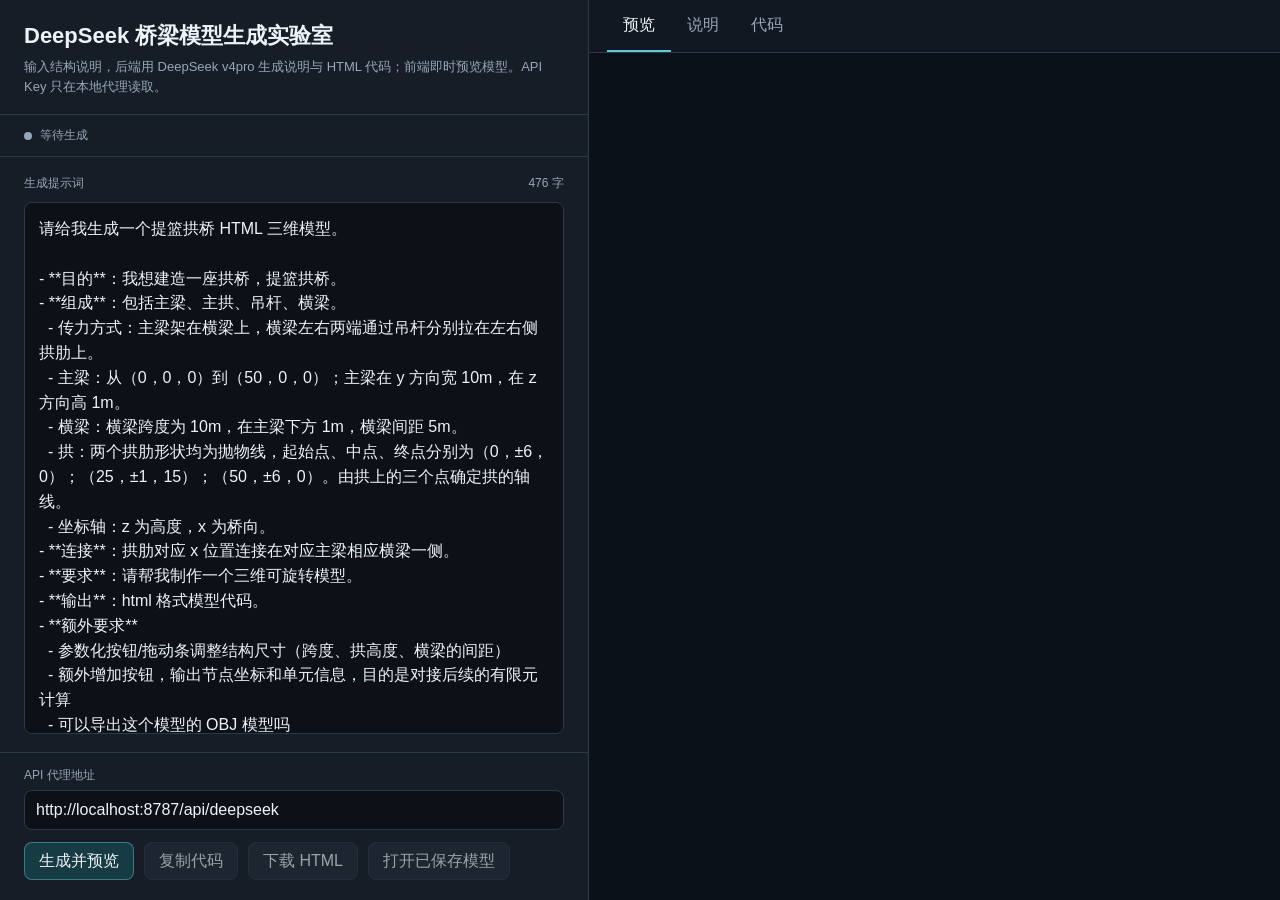
==== ai-lab.html @ d3619b18 "Add DeepSeek bridge generation lab" ====
<!DOCTYPE html>
<html lang="zh-CN">
<head>
<meta charset="UTF-8">
<meta name="viewport" content="width=device-width, initial-scale=1.0">
<title>DeepSeek 桥梁模型生成实验室</title>
<style>
  * { box-sizing: border-box; }
  :root {
    color-scheme: dark;
    --bg: #0f141b;
    --panel: #161d27;
    --panel-2: #111821;
    --line: #2c394a;
    --text: #edf3f8;
    --muted: #97a7b8;
    --accent: #62c8d7;
    --accent-2: #e3b35b;
    --danger: #ff7b72;
    --ok: #80d18b;
  }
  body {
    margin: 0;
    min-height: 100vh;
    background: var(--bg);
    color: var(--text);
    font-family: "Inter", "Segoe UI", "Microsoft YaHei", sans-serif;
    letter-spacing: 0;
  }
  button, textarea, input {
    font: inherit;
  }
  .app {
    min-height: 100vh;
    display: grid;
    grid-template-columns: minmax(360px, 0.92fr) minmax(420px, 1.08fr);
  }
  .left, .right {
    min-width: 0;
    height: 100vh;
    overflow: hidden;
  }
  .left {
    display: grid;
    grid-template-rows: auto 1fr auto;
    border-right: 1px solid var(--line);
    background: var(--panel);
  }
  header {
    padding: 22px 24px 16px;
    border-bottom: 1px solid var(--line);
  }
  h1 {
    margin: 0 0 7px;
    font-size: 22px;
    line-height: 1.25;
  }
  .sub {
    margin: 0;
    color: var(--muted);
    font-size: 13px;
    line-height: 1.6;
  }
  .workspace {
    min-height: 0;
    display: grid;
    grid-template-rows: auto 1fr;
  }
  .statusbar {
    display: flex;
    gap: 8px;
    align-items: center;
    padding: 12px 24px;
    border-bottom: 1px solid var(--line);
    color: var(--muted);
    font-size: 12px;
  }
  .dot {
    width: 8px;
    height: 8px;
    border-radius: 99px;
    background: var(--muted);
  }
  .dot.ok { background: var(--ok); }
  .dot.err { background: var(--danger); }
  .prompt-wrap {
    min-height: 0;
    padding: 18px 24px;
    display: grid;
    grid-template-rows: auto 1fr;
    gap: 10px;
  }
  label {
    display: flex;
    justify-content: space-between;
    color: var(--muted);
    font-size: 12px;
  }
  textarea {
    width: 100%;
    min-height: 0;
    resize: none;
    border: 1px solid var(--line);
    border-radius: 8px;
    background: #0c1118;
    color: var(--text);
    padding: 14px;
    line-height: 1.55;
    outline: none;
  }
  textarea:focus, input:focus {
    border-color: var(--accent);
    box-shadow: 0 0 0 3px rgba(98, 200, 215, 0.12);
  }
  footer {
    padding: 14px 24px 20px;
    border-top: 1px solid var(--line);
    display: grid;
    gap: 12px;
  }
  .endpoint {
    display: grid;
    gap: 6px;
  }
  input {
    width: 100%;
    border: 1px solid var(--line);
    border-radius: 8px;
    background: #0c1118;
    color: var(--text);
    padding: 10px 11px;
    outline: none;
  }
  .actions {
    display: flex;
    gap: 10px;
    flex-wrap: wrap;
  }
  button {
    min-height: 38px;
    border: 1px solid var(--line);
    border-radius: 8px;
    padding: 0 14px;
    color: var(--text);
    background: #202a36;
    cursor: pointer;
  }
  button.primary {
    border-color: rgba(98, 200, 215, 0.45);
    background: #163b43;
  }
  button:hover { border-color: var(--accent); }
  button:disabled {
    cursor: wait;
    opacity: 0.62;
  }
  .right {
    background: var(--panel-2);
    display: grid;
    grid-template-rows: auto 1fr;
  }
  .tabs {
    display: flex;
    gap: 0;
    border-bottom: 1px solid var(--line);
    padding: 0 18px;
  }
  .tab {
    border: 0;
    border-bottom: 2px solid transparent;
    border-radius: 0;
    background: transparent;
    color: var(--muted);
    min-height: 52px;
    padding: 0 16px;
  }
  .tab.active {
    color: var(--text);
    border-bottom-color: var(--accent);
  }
  .panes {
    min-height: 0;
    position: relative;
  }
  .pane {
    position: absolute;
    inset: 0;
    display: none;
    min-width: 0;
    min-height: 0;
  }
  .pane.active { display: block; }
  .preview-frame {
    width: 100%;
    height: 100%;
    border: 0;
    background: #0b1118;
  }
  .text-pane, .code-pane {
    padding: 20px 22px;
    overflow: auto;
  }
  .assistant-card {
    max-width: 860px;
    background: #151d28;
    border: 1px solid var(--line);
    border-radius: 8px;
    padding: 16px 18px;
    line-height: 1.7;
    color: #dce6ee;
    white-space: pre-wrap;
  }
  pre {
    margin: 0;
    min-height: 100%;
    overflow: auto;
    padding: 16px;
    border: 1px solid var(--line);
    border-radius: 8px;
    background: #0d1117;
    color: #c9d1d9;
    font-family: "JetBrains Mono", "Cascadia Mono", Consolas, monospace;
    font-size: 14px;
    line-height: 1.55;
    white-space: pre;
  }
  .empty {
    color: var(--muted);
  }
  .spin {
    width: 14px;
    height: 14px;
    border: 2px solid rgba(255,255,255,0.18);
    border-top-color: var(--accent);
    border-radius: 50%;
    display: inline-block;
    animation: spin 0.9s linear infinite;
  }
  @keyframes spin { to { transform: rotate(360deg); } }
  @media (max-width: 920px) {
    .app {
      grid-template-columns: 1fr;
      grid-template-rows: auto 70vh;
    }
    .left, .right { height: auto; }
    .left { min-height: 72vh; border-right: 0; border-bottom: 1px solid var(--line); }
  }
</style>
</head>
<body>
<main class="app">
  <section class="left" aria-label="提示词输入区">
    <header>
      <h1>DeepSeek 桥梁模型生成实验室</h1>
      <p class="sub">输入结构说明，后端用 DeepSeek v4pro 生成说明与 HTML 代码；前端即时预览模型。API Key 只在本地代理读取。</p>
    </header>

    <div class="workspace">
      <div class="statusbar" id="statusbar">
        <span class="dot" id="status-dot"></span>
        <span id="status">等待生成</span>
      </div>
      <div class="prompt-wrap">
        <label for="prompt">
          <span>生成提示词</span>
          <span id="chars">0 字</span>
        </label>
        <textarea id="prompt" spellcheck="false"></textarea>
      </div>
    </div>

    <footer>
      <div class="endpoint">
        <label for="endpoint">API 代理地址</label>
        <input id="endpoint" value="/api/deepseek">
      </div>
      <div class="actions">
        <button class="primary" id="generate">生成并预览</button>
        <button id="copy" disabled>复制代码</button>
        <button id="download" disabled>下载 HTML</button>
        <button id="openSaved" disabled>打开已保存模型</button>
      </div>
    </footer>
  </section>

  <section class="right" aria-label="生成结果区">
    <nav class="tabs" aria-label="结果视图">
      <button class="tab active" data-pane="preview">预览</button>
      <button class="tab" data-pane="text">说明</button>
      <button class="tab" data-pane="code">代码</button>
    </nav>
    <div class="panes">
      <div class="pane active" id="pane-preview">
        <iframe class="preview-frame" id="preview" title="HTML 模型预览" sandbox="allow-scripts allow-downloads allow-modals"></iframe>
      </div>
      <div class="pane text-pane" id="pane-text">
        <div class="assistant-card empty" id="explanation">生成后会在这里显示模型说明、注意事项与导出信息。</div>
      </div>
      <div class="pane code-pane" id="pane-code">
        <pre id="code">等待生成 HTML 代码...</pre>
      </div>
    </div>
  </section>
</main>

<script>
const defaultPrompt = `请给我生成一个提篮拱桥 HTML 三维模型。

- **目的**：我想建造一座拱桥，提篮拱桥。
- **组成**：包括主梁、主拱、吊杆、横梁。
  - 传力方式：主梁架在横梁上，横梁左右两端通过吊杆分别拉在左右侧拱肋上。
  - 主梁：从（0，0，0）到（50，0，0）；主梁在 y 方向宽 10m，在 z 方向高 1m。
  - 横梁：横梁跨度为 10m，在主梁下方 1m，横梁间距 5m。
  - 拱：两个拱肋形状均为抛物线，起始点、中点、终点分别为（0，±6，0）；（25，±1，15）；（50，±6，0）。由拱上的三个点确定拱的轴线。
  - 坐标轴：z 为高度，x 为桥向。
- **连接**：拱肋对应 x 位置连接在对应主梁相应横梁一侧。
- **要求**：请帮我制作一个三维可旋转模型。
- **输出**：html 格式模型代码。
- **额外要求**
  - 参数化按钮/拖动条调整结构尺寸（跨度、拱高度、横梁的间距）
  - 额外增加按钮，输出节点坐标和单元信息，目的是对接后续的有限元计算
  - 可以导出这个模型的 OBJ 模型吗`;

const promptEl = document.getElementById("prompt");
const charsEl = document.getElementById("chars");
const endpointEl = document.getElementById("endpoint");
const statusEl = document.getElementById("status");
const dotEl = document.getElementById("status-dot");
const generateBtn = document.getElementById("generate");
const copyBtn = document.getElementById("copy");
const downloadBtn = document.getElementById("download");
const openSavedBtn = document.getElementById("openSaved");
const explanationEl = document.getElementById("explanation");
const codeEl = document.getElementById("code");
const previewEl = document.getElementById("preview");

let latestHtml = "";
let latestSavedUrl = "";
let latestBlobUrl = "";

const isLocalHost = ["localhost", "127.0.0.1", ""].includes(location.hostname);
endpointEl.value = isLocalHost ? "/api/deepseek" : "http://localhost:8787/api/deepseek";
promptEl.value = defaultPrompt;
updateChars();

function updateChars() {
  charsEl.textContent = `${promptEl.value.length} 字`;
}

function setStatus(text, kind = "") {
  statusEl.textContent = text;
  dotEl.className = `dot ${kind}`;
}

function setBusy(isBusy) {
  generateBtn.disabled = isBusy;
  generateBtn.innerHTML = isBusy ? '<span class="spin"></span> 生成中' : '生成并预览';
}

function setPane(name) {
  document.querySelectorAll(".tab").forEach(btn => btn.classList.toggle("active", btn.dataset.pane === name));
  document.querySelectorAll(".pane").forEach(pane => pane.classList.remove("active"));
  document.getElementById(`pane-${name}`).classList.add("active");
}

function showPreview(html) {
  if (latestBlobUrl) URL.revokeObjectURL(latestBlobUrl);
  latestBlobUrl = URL.createObjectURL(new Blob([html], { type: "text/html;charset=utf-8" }));
  previewEl.src = latestBlobUrl;
}

async function generate() {
  const prompt = promptEl.value.trim();
  if (!prompt) {
    setStatus("提示词不能为空", "err");
    return;
  }

  setBusy(true);
  setStatus("正在调用 DeepSeek v4pro...", "");
  explanationEl.textContent = "正在生成说明...";
  explanationEl.classList.add("empty");
  codeEl.textContent = "正在生成 HTML 代码...";
  copyBtn.disabled = true;
  downloadBtn.disabled = true;
  openSavedBtn.disabled = true;

  try {
    const response = await fetch(endpointEl.value.trim() || "/api/deepseek", {
      method: "POST",
      headers: { "content-type": "application/json" },
      body: JSON.stringify({ prompt, save: true }),
    });
    const payload = await response.json();
    if (!response.ok) throw new Error(payload.error || `请求失败：${response.status}`);

    latestHtml = payload.html || "";
    if (!latestHtml) throw new Error("DeepSeek 没有返回可提取的 HTML 代码，请切到“说明”查看原始输出。");

    latestSavedUrl = payload.saved?.html || "";
    explanationEl.textContent = payload.explanation || "已生成 HTML 模型。";
    explanationEl.classList.remove("empty");
    codeEl.textContent = latestHtml;
    showPreview(latestHtml);
    copyBtn.disabled = false;
    downloadBtn.disabled = false;
    openSavedBtn.disabled = !latestSavedUrl;
    setPane("preview");
    setStatus(`生成完成：${payload.model || "deepseek-v4-pro"}`, "ok");
  } catch (error) {
    setStatus(error.message, "err");
    explanationEl.textContent = error.message;
    explanationEl.classList.remove("empty");
    setPane("text");
  } finally {
    setBusy(false);
  }
}

promptEl.addEventListener("input", updateChars);
generateBtn.addEventListener("click", generate);
copyBtn.addEventListener("click", async () => {
  await navigator.clipboard.writeText(latestHtml);
  setStatus("代码已复制到剪贴板", "ok");
});
downloadBtn.addEventListener("click", () => {
  const a = document.createElement("a");
  a.href = URL.createObjectURL(new Blob([latestHtml], { type: "text/html;charset=utf-8" }));
  a.download = "deepseek-basket-arch.html";
  a.click();
  setTimeout(() => URL.revokeObjectURL(a.href), 1000);
});
openSavedBtn.addEventListener("click", () => {
  if (latestSavedUrl) window.open(latestSavedUrl, "_blank");
});
document.querySelectorAll(".tab").forEach(btn => btn.addEventListener("click", () => setPane(btn.dataset.pane)));
setStatus("等待生成", "");
</script>
</body>
</html>
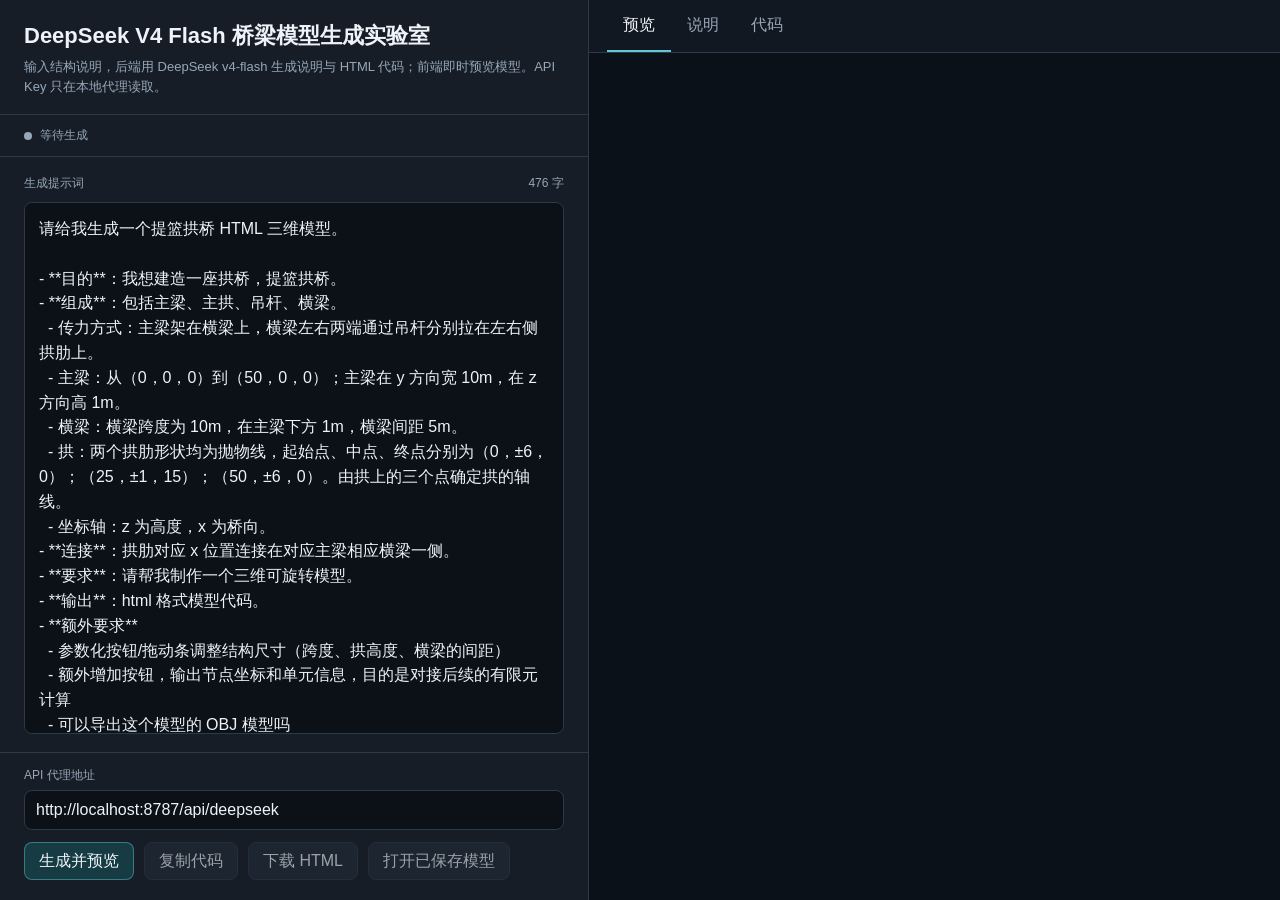
==== commit afe5e98d: "Add student bridge agent lesson and OBJ viewer" ====
--- a/ai-lab.html
+++ b/ai-lab.html
@@ -3,7 +3,7 @@
 <head>
 <meta charset="UTF-8">
 <meta name="viewport" content="width=device-width, initial-scale=1.0">
-<title>DeepSeek 桥梁模型生成实验室</title>
+<title>DeepSeek V4 Flash 桥梁模型生成实验室</title>
 <style>
   * { box-sizing: border-box; }
   :root {
@@ -251,8 +251,8 @@
 <main class="app">
   <section class="left" aria-label="提示词输入区">
     <header>
-      <h1>DeepSeek 桥梁模型生成实验室</h1>
-      <p class="sub">输入结构说明，后端用 DeepSeek v4pro 生成说明与 HTML 代码；前端即时预览模型。API Key 只在本地代理读取。</p>
+      <h1>DeepSeek V4 Flash 桥梁模型生成实验室</h1>
+      <p class="sub">输入结构说明，后端用 DeepSeek v4-flash 生成说明与 HTML 代码；前端即时预览模型。API Key 只在本地代理读取。</p>
     </header>
 
     <div class="workspace">
@@ -377,7 +377,7 @@
   }
 
   setBusy(true);
-  setStatus("正在调用 DeepSeek v4pro...", "");
+  setStatus("正在调用 DeepSeek v4-flash...", "");
   explanationEl.textContent = "正在生成说明...";
   explanationEl.classList.add("empty");
   codeEl.textContent = "正在生成 HTML 代码...";
@@ -406,7 +406,7 @@
     downloadBtn.disabled = false;
     openSavedBtn.disabled = !latestSavedUrl;
     setPane("preview");
-    setStatus(`生成完成：${payload.model || "deepseek-v4-pro"}`, "ok");
+    setStatus(`生成完成：${payload.model || "deepseek-v4-flash"}`, "ok");
   } catch (error) {
     setStatus(error.message, "err");
     explanationEl.textContent = error.message;
